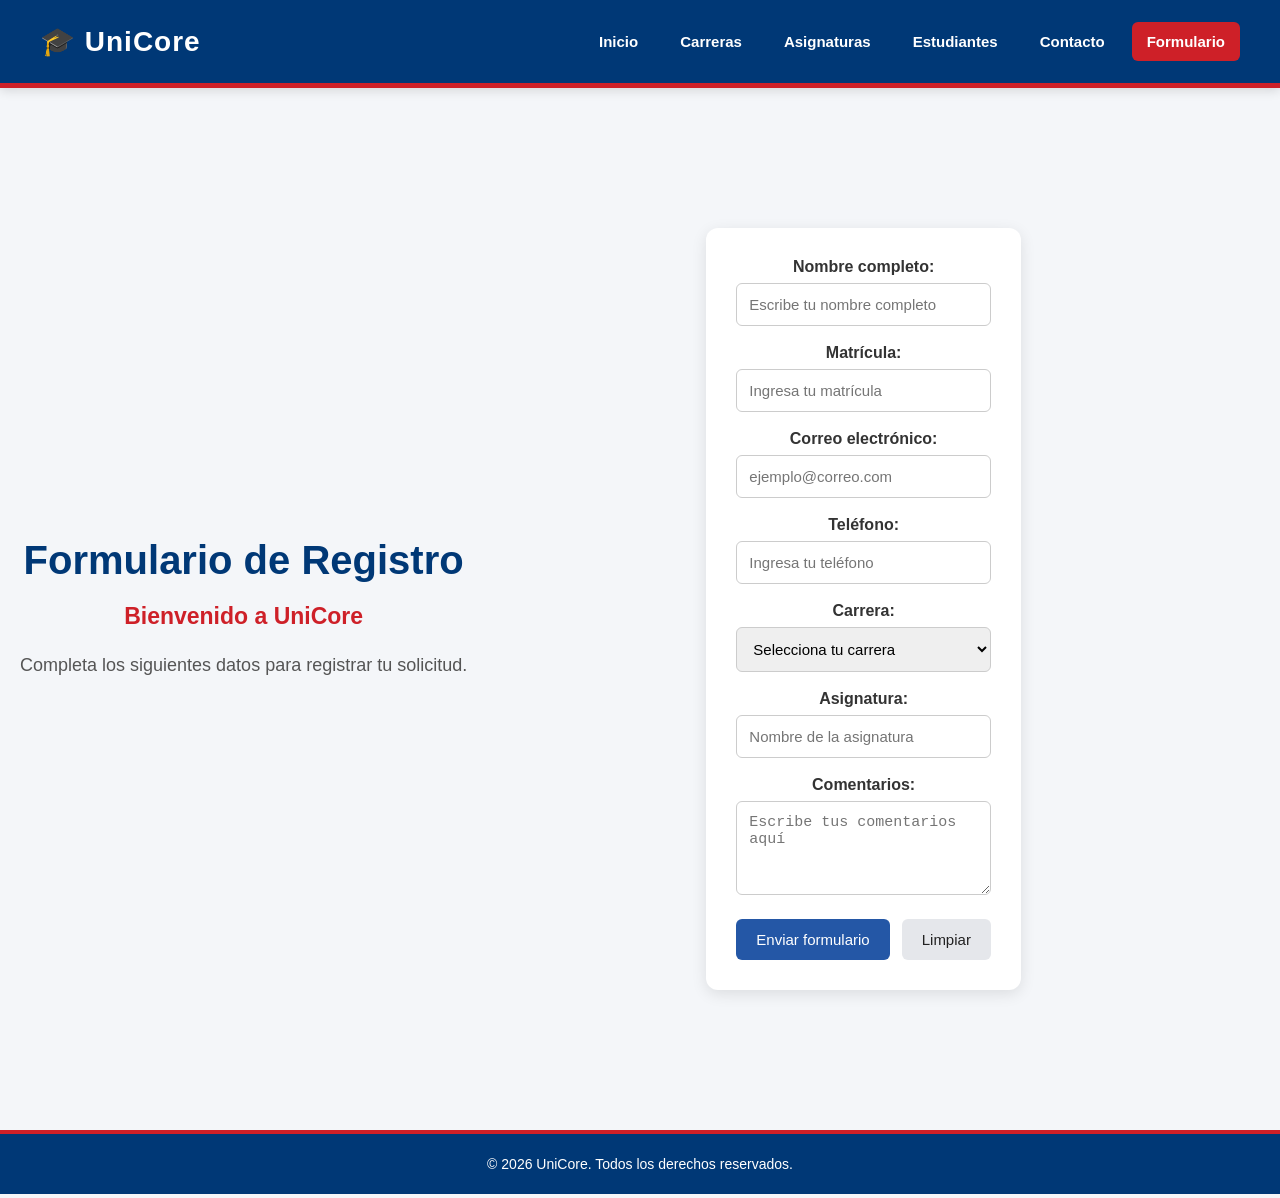
==== Plataforma-Universitaria/Plataforma-Universitaria/formulario.html @ 5fbc8129 "formulario.html" ====
<!DOCTYPE html>
<html lang="es">
<head>
    <meta charset="UTF-8">
    <meta name="viewport" content="width=device-width, initial-scale=1.0">
    <title>Formulario | UniCore</title>
    <link rel="stylesheet" href="estilos.css">

    <style>
        .formulario-unicore {
            max-width: 650px;
            margin: 30px auto;
            padding: 30px;
            background: white;
            border-radius: 12px;
            box-shadow: 0 4px 15px rgba(0,0,0,0.10);
        }

        .grupo-campo {
            margin-bottom: 18px;
        }

        .grupo-campo label {
            display: block;
            margin-bottom: 7px;
            font-weight: bold;
        }

        .grupo-campo input,
        .grupo-campo select,
        .grupo-campo textarea {
            width: 100%;
            padding: 12px;
            border: 1px solid #ccc;
            border-radius: 6px;
            box-sizing: border-box;
            font-size: 15px;
        }

        .botones-formulario {
            display: flex;
            gap: 12px;
            margin-top: 20px;
        }

        .botones-formulario button {
            padding: 12px 20px;
            border: none;
            border-radius: 6px;
            cursor: pointer;
            font-size: 15px;
        }

        .btn-enviar {
            background: #2457a6;
            color: white;
        }

        .btn-limpiar {
            background: #e5e7eb;
            color: #222;
        }
    </style>
</head>

<body>

    <header class="encabezado">
        <div class="logo">🎓 UniCore</div>

        <nav class="navegacion">
            <a href="index.html">Inicio</a>
            <a href="carreras.html">Carreras</a>
            <a href="asignaturas.html">Asignaturas</a>
            <a href="estudiantes.html">Estudiantes</a>
            <a href="contacto.html">Contacto</a>
            <a href="formulario.html" class="activo">Formulario</a>
        </nav>
    </header>

    <main class="contenido">

        <section class="bienvenida">
            <h1>Formulario de Registro</h1>
            <h2>Bienvenido a UniCore</h2>
            <p>Completa los siguientes datos para registrar tu solicitud.</p>
        </section>

        <form class="formulario-unicore">

            <div class="grupo-campo">
                <label for="nombre">Nombre completo:</label>
                <input type="text" id="nombre" name="nombre"
                       placeholder="Escribe tu nombre completo" required>
            </div>

            <div class="grupo-campo">
                <label for="matricula">Matrícula:</label>
                <input type="text" id="matricula" name="matricula"
                       placeholder="Ingresa tu matrícula" required>
            </div>

            <div class="grupo-campo">
                <label for="correo">Correo electrónico:</label>
                <input type="email" id="correo" name="correo"
                       placeholder="ejemplo@correo.com" required>
            </div>

            <div class="grupo-campo">
                <label for="telefono">Teléfono:</label>
                <input type="tel" id="telefono" name="telefono"
                       placeholder="Ingresa tu teléfono">
            </div>

            <div class="grupo-campo">
                <label for="carrera">Carrera:</label>
                <select id="carrera" name="carrera" required>
                    <option value="">Selecciona tu carrera</option>
                    <option value="Informatica">Informática</option>
                    <option value="Administracion">Administración</option>
                    <option value="Contabilidad">Contabilidad</option>
                    <option value="Educacion">Educación</option>
                    <option value="Derecho">Derecho</option>
                </select>
            </div>

            <div class="grupo-campo">
                <label for="asignatura">Asignatura:</label>
                <input type="text" id="asignatura" name="asignatura"
                       placeholder="Nombre de la asignatura" required>
            </div>

            <div class="grupo-campo">
                <label for="comentarios">Comentarios:</label>
                <textarea id="comentarios" name="comentarios"
                          rows="4"
                          placeholder="Escribe tus comentarios aquí"></textarea>
            </div>

            <div class="botones-formulario">
                <button type="submit" class="btn-enviar">
                    Enviar formulario
                </button>

                <button type="reset" class="btn-limpiar">
                    Limpiar
                </button>
            </div>

        </form>

    </main>

    <footer class="pie-pagina">
        <p>© 2026 UniCore. Todos los derechos reservados.</p>
    </footer>

</body>
</html>
---- Plataforma-Universitaria/Plataforma-Universitaria/estilos.css ----
/* CONFIGURACION GENERAL */
* {
    margin: 0;
    padding: 0;
    box-sizing: border-box;
}

body {
    font-family: Arial, sans-serif;
    background: #f4f6f9;
    color: #333;
}

/* ENCABEZADO */
.encabezado {
    background: #003876;
    color: white;
    padding: 22px 40px;
    display: flex;
    justify-content: space-between;
    align-items: center;
    flex-wrap: wrap;
    gap: 20px;
    border-bottom: 5px solid #ce2028;
    box-shadow: 0 3px 10px rgba(0, 0, 0, 0.12);
}

/* LOGOTIPO */
.logo {
    font-size: 28px;
    font-weight: bold;
    letter-spacing: 1px;
}

/* MENU DE NAVEGACION */
.navegacion {
    display: flex;
    align-items: center;
    gap: 12px;
    flex-wrap: wrap;
}

.navegacion a {
    color: white;
    text-decoration: none;
    font-size: 15px;
    font-weight: bold;
    padding: 11px 15px;
    border-radius: 6px;
    transition: 0.3s ease;
}

/* EFECTO AL PASAR EL MOUSE */
.navegacion a:hover {
    background: #ce2028;
    transform: translateY(-2px);
}

/* PAGINA ACTUAL */
.navegacion a.activo {
    background: #ce2028;
}

/* CONTENIDO PRINCIPAL */
.contenido {
    text-align: center;
    padding: 110px 20px;
    min-height: 70vh;
    display: flex;
    justify-content: center;
    align-items: center;
}

/* BIENVENIDA */
.bienvenida {
    max-width: 850px;
}

.contenido h1 {
    color: #003876;
    font-size: 40px;
    margin-bottom: 20px;
}

.contenido h2 {
    color: #ce2028;
    font-size: 23px;
    margin-bottom: 20px;
}

.contenido p {
    color: #555;
    font-size: 18px;
    line-height: 1.7;
}

/* PIE DE PAGINA */
.pie-pagina {
    background: #003876;
    color: white;
    text-align: center;
    padding: 22px;
    border-top: 4px solid #ce2028;
}

.pie-pagina p {
    font-size: 14px;
}

/* ADAPTACION A CELULARES */
@media (max-width: 768px) {

    .encabezado {
        flex-direction: column;
        padding: 20px;
    }

    .navegacion {
        justify-content: center;
        gap: 5px;
    }

    .navegacion a {
        font-size: 13px;
        padding: 9px;
    }

    .contenido {
        padding: 70px 20px;
    }

    .contenido h1 {
        font-size: 30px;
    }

    .contenido h2 {
        font-size: 20px;
    }

    .contenido p {
        font-size: 16px;
    }
}
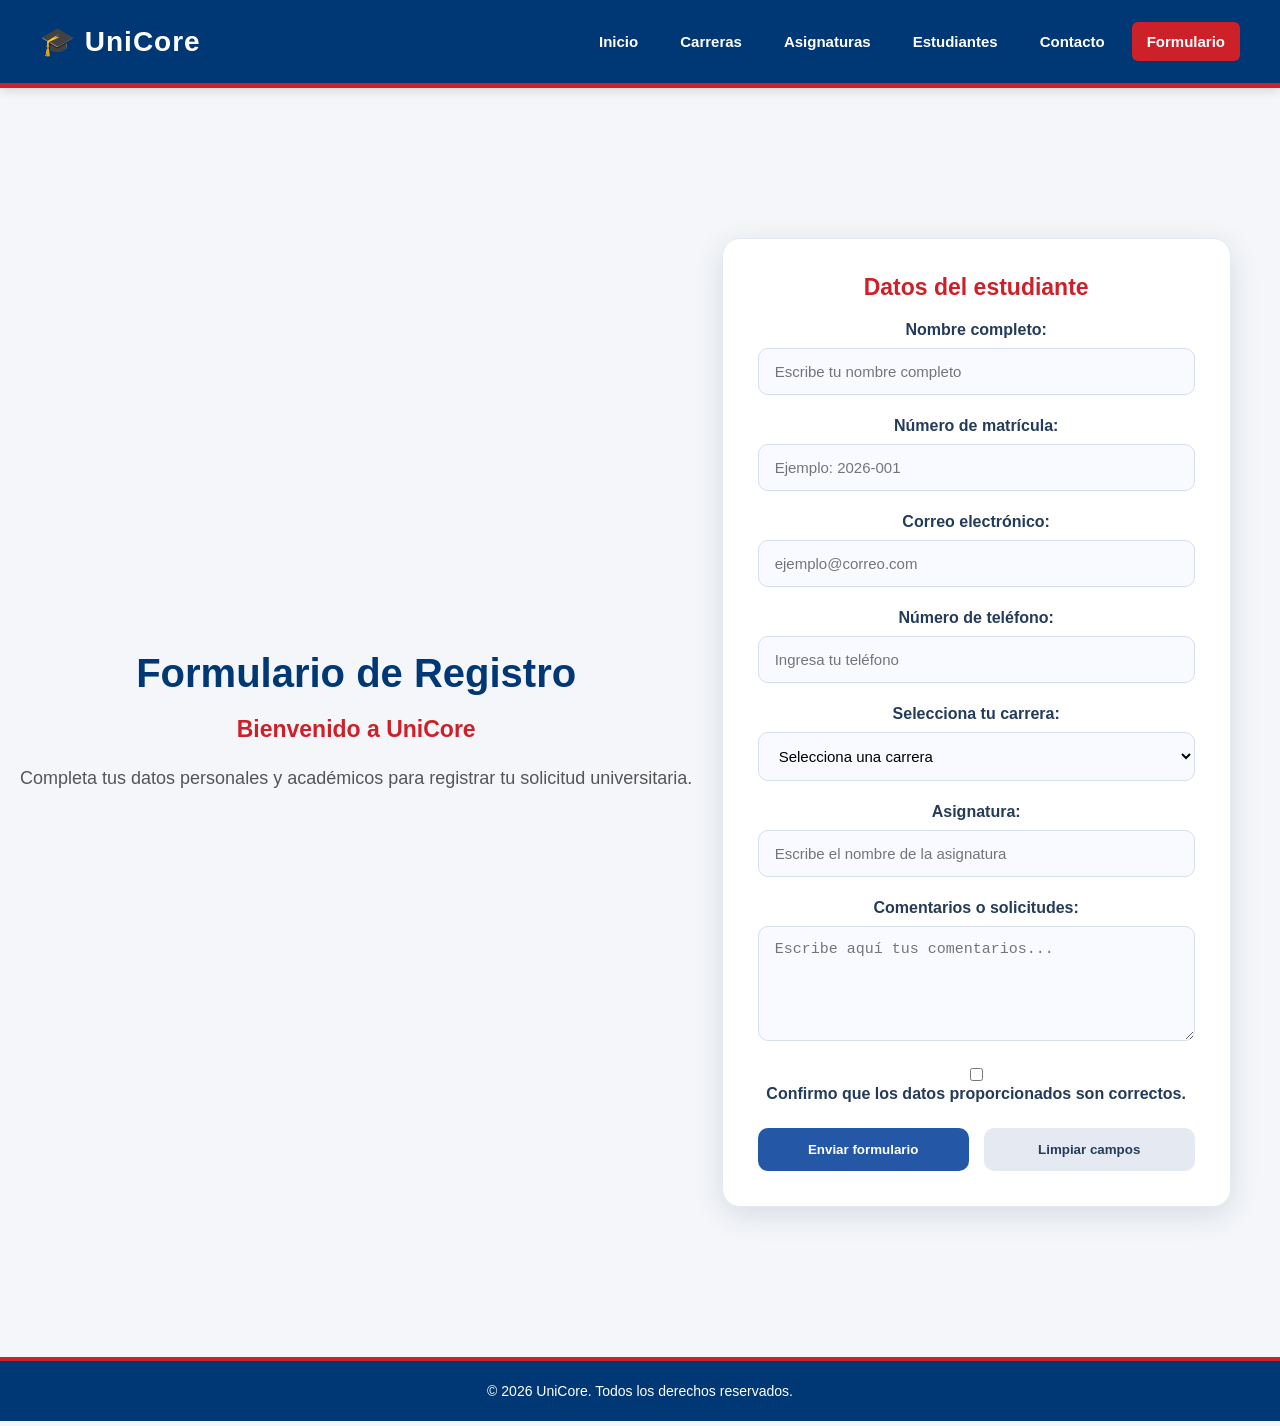
==== commit 7c99cdfe: "Update formulario.html" ====
--- a/Plataforma-Universitaria/Plataforma-Universitaria/formulario.html
+++ b/Plataforma-Universitaria/Plataforma-Universitaria/formulario.html
@@ -1,72 +1,22 @@
 
 <!DOCTYPE html>
 <html lang="es">
+
 <head>
     <meta charset="UTF-8">
     <meta name="viewport" content="width=device-width, initial-scale=1.0">
+
     <title>Formulario | UniCore</title>
+
+    <!-- Conexión con los estilos CSS del proyecto -->
     <link rel="stylesheet" href="estilos.css">
-
-    <style>
-        .formulario-unicore {
-            max-width: 650px;
-            margin: 30px auto;
-            padding: 30px;
-            background: white;
-            border-radius: 12px;
-            box-shadow: 0 4px 15px rgba(0,0,0,0.10);
-        }
-
-        .grupo-campo {
-            margin-bottom: 18px;
-        }
-
-        .grupo-campo label {
-            display: block;
-            margin-bottom: 7px;
-            font-weight: bold;
-        }
-
-        .grupo-campo input,
-        .grupo-campo select,
-        .grupo-campo textarea {
-            width: 100%;
-            padding: 12px;
-            border: 1px solid #ccc;
-            border-radius: 6px;
-            box-sizing: border-box;
-            font-size: 15px;
-        }
-
-        .botones-formulario {
-            display: flex;
-            gap: 12px;
-            margin-top: 20px;
-        }
-
-        .botones-formulario button {
-            padding: 12px 20px;
-            border: none;
-            border-radius: 6px;
-            cursor: pointer;
-            font-size: 15px;
-        }
-
-        .btn-enviar {
-            background: #2457a6;
-            color: white;
-        }
-
-        .btn-limpiar {
-            background: #e5e7eb;
-            color: #222;
-        }
-    </style>
 </head>
 
 <body>
 
+    <!-- ENCABEZADO -->
     <header class="encabezado">
+
         <div class="logo">🎓 UniCore</div>
 
         <nav class="navegacion">
@@ -77,84 +27,215 @@
             <a href="contacto.html">Contacto</a>
             <a href="formulario.html" class="activo">Formulario</a>
         </nav>
+
     </header>
 
+    <!-- CONTENIDO PRINCIPAL -->
     <main class="contenido">
 
         <section class="bienvenida">
             <h1>Formulario de Registro</h1>
+
             <h2>Bienvenido a UniCore</h2>
-            <p>Completa los siguientes datos para registrar tu solicitud.</p>
+
+            <p>
+                Completa tus datos personales y académicos
+                para registrar tu solicitud universitaria.
+            </p>
         </section>
 
-        <form class="formulario-unicore">
-
-            <div class="grupo-campo">
-                <label for="nombre">Nombre completo:</label>
-                <input type="text" id="nombre" name="nombre"
-                       placeholder="Escribe tu nombre completo" required>
-            </div>
-
-            <div class="grupo-campo">
-                <label for="matricula">Matrícula:</label>
-                <input type="text" id="matricula" name="matricula"
-                       placeholder="Ingresa tu matrícula" required>
-            </div>
-
-            <div class="grupo-campo">
-                <label for="correo">Correo electrónico:</label>
-                <input type="email" id="correo" name="correo"
-                       placeholder="ejemplo@correo.com" required>
-            </div>
-
-            <div class="grupo-campo">
-                <label for="telefono">Teléfono:</label>
-                <input type="tel" id="telefono" name="telefono"
-                       placeholder="Ingresa tu teléfono">
-            </div>
-
-            <div class="grupo-campo">
-                <label for="carrera">Carrera:</label>
+        <!-- FORMULARIO -->
+        <form class="formulario-unicore"
+              action="#"
+              method="post">
+
+            <h2>Datos del estudiante</h2>
+
+            <!-- NOMBRE -->
+            <div class="grupo-campo">
+
+                <label for="nombre">
+                    Nombre completo:
+                </label>
+
+                <input
+                    type="text"
+                    id="nombre"
+                    name="nombre"
+                    placeholder="Escribe tu nombre completo"
+                    autocomplete="name"
+                    required
+                >
+
+            </div>
+
+            <!-- MATRÍCULA -->
+            <div class="grupo-campo">
+
+                <label for="matricula">
+                    Número de matrícula:
+                </label>
+
+                <input
+                    type="text"
+                    id="matricula"
+                    name="matricula"
+                    placeholder="Ejemplo: 2026-001"
+                    required
+                >
+
+            </div>
+
+            <!-- CORREO -->
+            <div class="grupo-campo">
+
+                <label for="correo">
+                    Correo electrónico:
+                </label>
+
+                <input
+                    type="email"
+                    id="correo"
+                    name="correo"
+                    placeholder="ejemplo@correo.com"
+                    autocomplete="email"
+                    required
+                >
+
+            </div>
+
+            <!-- TELÉFONO -->
+            <div class="grupo-campo">
+
+                <label for="telefono">
+                    Número de teléfono:
+                </label>
+
+                <input
+                    type="tel"
+                    id="telefono"
+                    name="telefono"
+                    placeholder="Ingresa tu teléfono"
+                    autocomplete="tel"
+                    required
+                >
+
+            </div>
+
+            <!-- CARRERA -->
+            <div class="grupo-campo">
+
+                <label for="carrera">
+                    Selecciona tu carrera:
+                </label>
+
                 <select id="carrera" name="carrera" required>
-                    <option value="">Selecciona tu carrera</option>
-                    <option value="Informatica">Informática</option>
-                    <option value="Administracion">Administración</option>
-                    <option value="Contabilidad">Contabilidad</option>
-                    <option value="Educacion">Educación</option>
-                    <option value="Derecho">Derecho</option>
+
+                    <option value="">
+                        Selecciona una carrera
+                    </option>
+
+                    <option value="Informatica">
+                        Informática
+                    </option>
+
+                    <option value="Administracion">
+                        Administración
+                    </option>
+
+                    <option value="Contabilidad">
+                        Contabilidad
+                    </option>
+
+                    <option value="Educacion">
+                        Educación
+                    </option>
+
+                    <option value="Derecho">
+                        Derecho
+                    </option>
+
                 </select>
-            </div>
-
-            <div class="grupo-campo">
-                <label for="asignatura">Asignatura:</label>
-                <input type="text" id="asignatura" name="asignatura"
-                       placeholder="Nombre de la asignatura" required>
-            </div>
-
-            <div class="grupo-campo">
-                <label for="comentarios">Comentarios:</label>
-                <textarea id="comentarios" name="comentarios"
-                          rows="4"
-                          placeholder="Escribe tus comentarios aquí"></textarea>
-            </div>
-
+
+            </div>
+
+            <!-- ASIGNATURA -->
+            <div class="grupo-campo">
+
+                <label for="asignatura">
+                    Asignatura:
+                </label>
+
+                <input
+                    type="text"
+                    id="asignatura"
+                    name="asignatura"
+                    placeholder="Escribe el nombre de la asignatura"
+                    required
+                >
+
+            </div>
+
+            <!-- COMENTARIOS -->
+            <div class="grupo-campo">
+
+                <label for="comentarios">
+                    Comentarios o solicitudes:
+                </label>
+
+                <textarea
+                    id="comentarios"
+                    name="comentarios"
+                    rows="5"
+                    placeholder="Escribe aquí tus comentarios..."
+                ></textarea>
+
+            </div>
+
+            <!-- ACEPTACIÓN -->
+            <div class="grupo-campo">
+
+                <label>
+                    <input
+                        type="checkbox"
+                        name="aceptacion"
+                        required
+                    >
+                    Confirmo que los datos proporcionados son correctos.
+                </label>
+
+            </div>
+
+            <!-- BOTONES -->
             <div class="botones-formulario">
-                <button type="submit" class="btn-enviar">
+
+                <button
+                    type="submit"
+                    class="btn-enviar">
                     Enviar formulario
                 </button>
 
-                <button type="reset" class="btn-limpiar">
-                    Limpiar
+                <button
+                    type="reset"
+                    class="btn-limpiar">
+                    Limpiar campos
                 </button>
+
             </div>
 
         </form>
 
     </main>
 
+    <!-- PIE DE PÁGINA -->
     <footer class="pie-pagina">
-        <p>© 2026 UniCore. Todos los derechos reservados.</p>
+
+        <p>
+            © 2026 UniCore. Todos los derechos reservados.
+        </p>
+
     </footer>
 
 </body>
 </html>
+
--- a/Plataforma-Universitaria/Plataforma-Universitaria/estilos.css
+++ b/Plataforma-Universitaria/Plataforma-Universitaria/estilos.css
@@ -145,4 +145,96 @@
     }
 }
 
-
+/* DISEÑO DEL FORMULARIO UNICORE */
+
+.formulario-unicore {
+    max-width: 720px;
+    margin: 40px auto;
+    padding: 35px;
+    background: #ffffff;
+    border-radius: 18px;
+    box-shadow: 0 8px 30px rgba(15, 40, 80, 0.12);
+    border: 1px solid #e5eaf2;
+}
+
+.grupo-campo {
+    margin-bottom: 22px;
+}
+
+.grupo-campo label {
+    display: block;
+    margin-bottom: 9px;
+    color: #243b5a;
+    font-weight: bold;
+}
+
+.grupo-campo input,
+.grupo-campo select,
+.grupo-campo textarea {
+    width: 100%;
+    padding: 14px 16px;
+    border: 1px solid #d5deeb;
+    border-radius: 10px;
+    background: #f8faff;
+    font-size: 15px;
+    box-sizing: border-box;
+}
+
+.grupo-campo input:focus,
+.grupo-campo select:focus,
+.grupo-campo textarea:focus {
+    border-color: #2878dc;
+    outline: none;
+    box-shadow: 0 0 0 4px rgba(40,120,220,0.12);
+}
+
+.grupo-campo textarea {
+    resize: vertical;
+    min-height: 110px;
+}
+
+.botones-formulario {
+    display: flex;
+    gap: 15px;
+    margin-top: 25px;
+}
+
+.botones-formulario button {
+    flex: 1;
+    padding: 14px;
+    border: none;
+    border-radius: 10px;
+    font-weight: bold;
+    cursor: pointer;
+}
+
+.btn-enviar {
+    background: #2457a6;
+    color: white;
+}
+
+.btn-limpiar {
+    background: #e5eaf2;
+    color: #243b5a;
+}
+
+.btn-enviar:hover {
+    background: #173b70;
+}
+
+.btn-limpiar:hover {
+    background: #cbd5e1;
+}
+
+@media (max-width: 600px) {
+    .formulario-unicore {
+        margin: 20px 12px;
+        padding: 22px;
+    }
+
+    .botones-formulario {
+        flex-direction: column;
+    }
+}
+
+
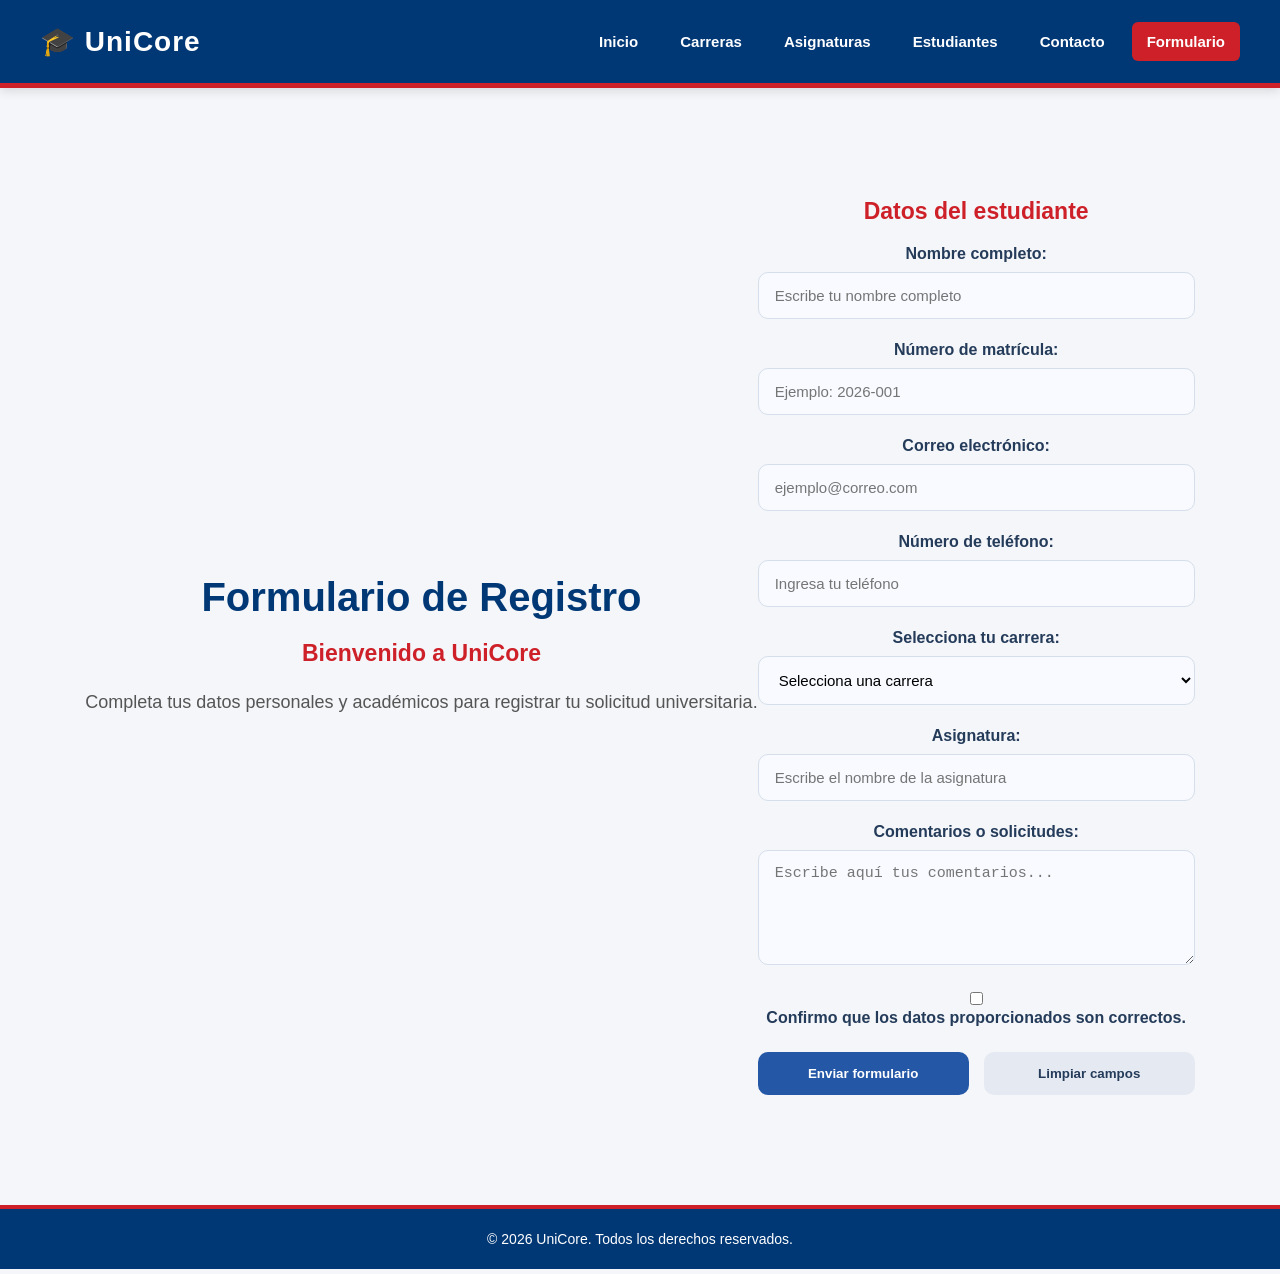
==== commit b68c7c0e: "Update formulario.html" ====
--- a/Plataforma-Universitaria/Plataforma-Universitaria/formulario.html
+++ b/Plataforma-Universitaria/Plataforma-Universitaria/formulario.html
@@ -8,13 +8,11 @@
 
     <title>Formulario | UniCore</title>
 
-    <!-- Conexión con los estilos CSS del proyecto -->
     <link rel="stylesheet" href="estilos.css">
 </head>
 
 <body>
 
-    <!-- ENCABEZADO -->
     <header class="encabezado">
 
         <div class="logo">🎓 UniCore</div>
@@ -30,7 +28,6 @@
 
     </header>
 
-    <!-- CONTENIDO PRINCIPAL -->
     <main class="contenido">
 
         <section class="bienvenida">
@@ -45,9 +42,9 @@
         </section>
 
         <!-- FORMULARIO -->
-        <form class="formulario-unicore"
-              action="#"
-              method="post">
+      <form class="formulario-registro"
+      action="#"
+      method="post">
 
             <h2>Datos del estudiante</h2>
 
@@ -69,7 +66,6 @@
 
             </div>
 
-            <!-- MATRÍCULA -->
             <div class="grupo-campo">
 
                 <label for="matricula">
@@ -86,7 +82,6 @@
 
             </div>
 
-            <!-- CORREO -->
             <div class="grupo-campo">
 
                 <label for="correo">
@@ -104,7 +99,6 @@
 
             </div>
 
-            <!-- TELÉFONO -->
             <div class="grupo-campo">
 
                 <label for="telefono">
@@ -122,7 +116,6 @@
 
             </div>
 
-            <!-- CARRERA -->
             <div class="grupo-campo">
 
                 <label for="carrera">
@@ -159,7 +152,6 @@
 
             </div>
 
-            <!-- ASIGNATURA -->
             <div class="grupo-campo">
 
                 <label for="asignatura">
@@ -176,7 +168,6 @@
 
             </div>
 
-            <!-- COMENTARIOS -->
             <div class="grupo-campo">
 
                 <label for="comentarios">
@@ -192,7 +183,6 @@
 
             </div>
 
-            <!-- ACEPTACIÓN -->
             <div class="grupo-campo">
 
                 <label>
@@ -206,7 +196,6 @@
 
             </div>
 
-            <!-- BOTONES -->
             <div class="botones-formulario">
 
                 <button
@@ -227,7 +216,6 @@
 
     </main>
 
-    <!-- PIE DE PÁGINA -->
     <footer class="pie-pagina">
 
         <p>
